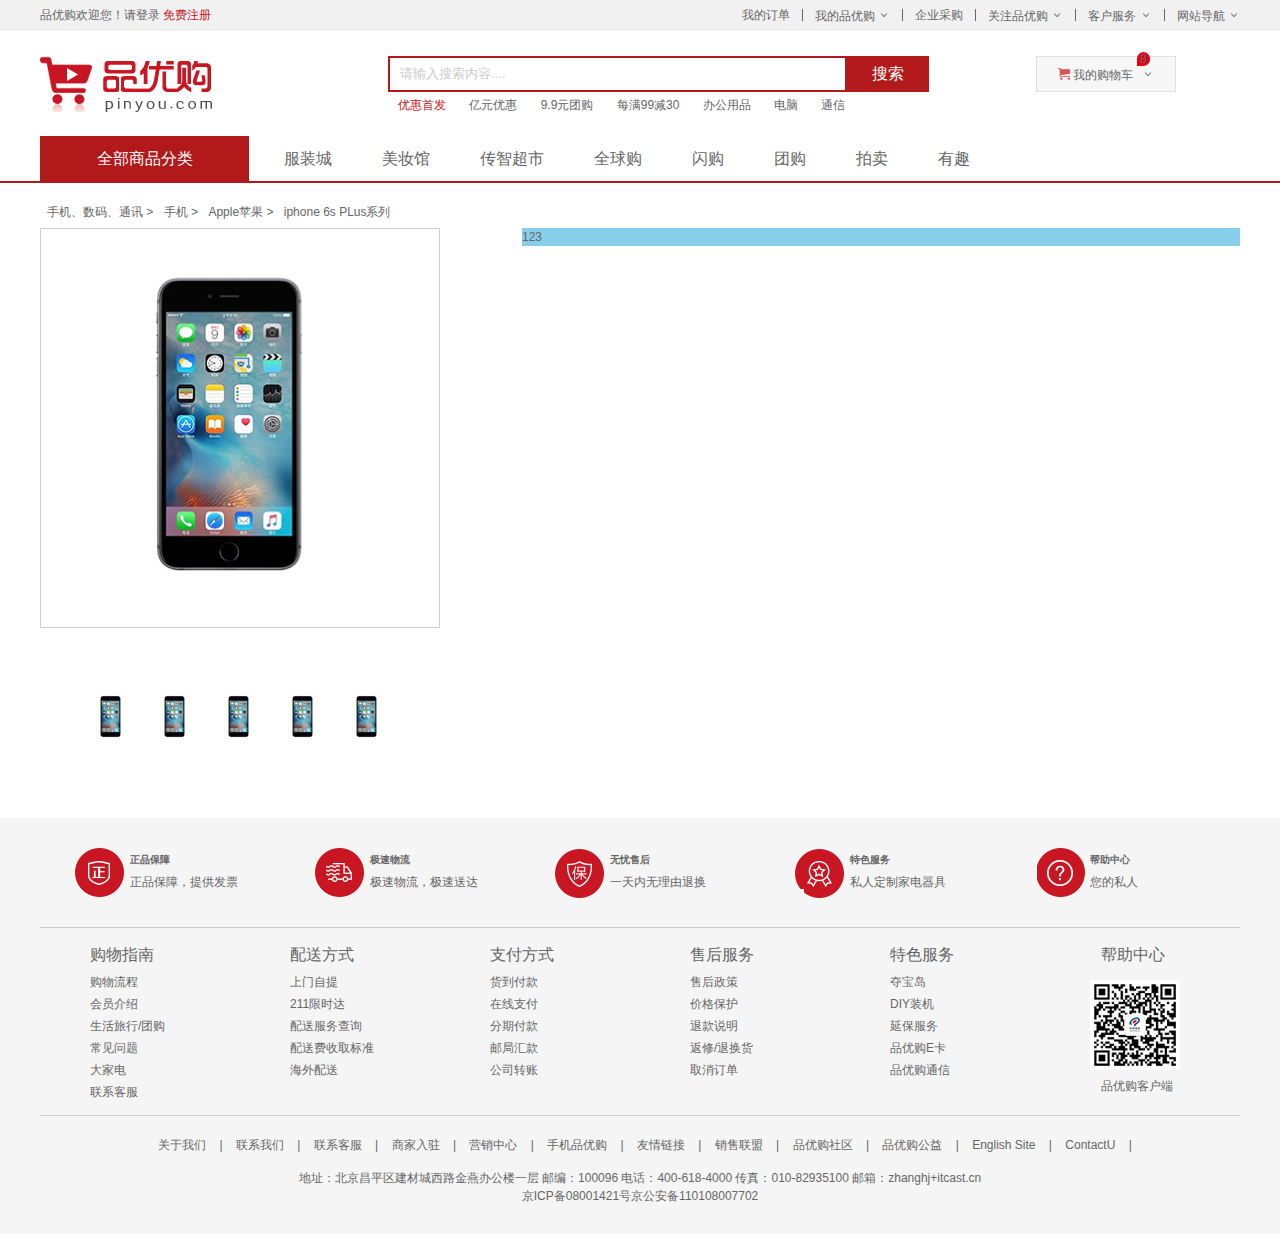
==== detail.html @ 07df3345 "detail/css" ====
<!DOCTYPE html>
<html lang="en">

<head>
    <meta charset="UTF-8">
    <title>手机详情页-综合网购首选-正品低价、品质保障、配送及时、轻松购物！</title>
    <meta name="description"
        content="品优购JD.COM-专业的综合的购物商城，销售家电、数码通讯、电脑、家电百货、服装服饰、母婴、图书、食品等数万个品牌优质商品、便捷、诚心的服务，为您提供预约的网上购物体验！" />
    <meta name="Keywords" content="网上购物,网上商城,收集,笔记本,手机,MP3,CD,VCD,DV,相机,数码,配件,手表,存储卡,品优购" />
    <!-- 引入icon的图标 -->
    <link rel="shortcut icon" href="favicon.ico" type="image/x-icon">
    <!-- 初始化文件 -->
    <link rel="stylesheet" href="css/base.css">
    <!-- 公共样式文件 -->
    <link rel="stylesheet" href="css/common.css">
    <!-- Mobile detail css -->
    <link rel="stylesheet" href="css/detail.css">
</head>

<body>
    <!-- 顶部快捷导航shortcut -->
    <div class="shortcut">
        <div class="w">
            <div class="fl">
                <ul>
                    <li>品优购欢迎您！</li>
                    <li><a href="#">请登录</a>
                        <a href="#" class='style-red'>免费注册</a>
                    </li>
                </ul>
            </div>
            <div class="fr">
                <ul>
                    <li><a href="#">我的订单</a></li>
                    <li class="spacer"></li>
                    <li>
                        <a href="#">我的品优购</a>
                        <i class="icomoon"></i>
                    </li>
                    <li class="spacer"></li>
                    <li><a href="#">企业采购</a></li>
                    <li class="spacer"></li>
                    <li>
                        <a href="#">关注品优购</a>
                        <i class="icomoon"></i>
                    </li>
                    <li class="spacer"></li>
                    <li>
                        <a href="#">客户服务</a>
                        <i class="icomoon"></i>
                    </li>
                    <li class="spacer"></li>
                    <li>
                        <a href="#">网站导航</a>
                        <i class="icomoon"></i>
                    </li>
                </ul>
            </div>
        </div>
    </div>
    <!-- 顶部快捷导航end -->

    <!-- header制作 -->
    <div class='header w'>
        <!-- logo -->
        <div class="logo">
            <h1>
                <a href="index.html" title="品优购">品优购</a>
            </h1>
        </div>
        <!-- Search -->
        <div class="search">
            <input type="text" class="text" value="请输入搜索内容....">
            <button class="btn">搜索</button>
        </div>
        <!-- hotWords -->
        <div class="hotWords">
            <a href="#" class="style-red">优惠首发</a>
            <a href="#">亿元优惠</a>
            <a href="#">9.9元团购</a>
            <a href="#">每满99减30</a>
            <a href="#">办公用品</a>
            <a href="#">电脑</a>
            <a href="#">通信</a>
        </div>
        <!-- shopCar -->
        <div class="shopCar">
            <i class="car"></i> 我的购物车 <i class="arrow"></i>
            <i class="count">8</i>
        </div>
    </div>
    <!-- header结束 -->

    <!-- nav start -->
    <div class="nav">
        <div class="w">
            <div class="dropdown fl">
                <div class="dt">全部商品分类</div>

            </div>
            <!-- 右侧导航栏 -->
            <div class="navitems fl">
                <ul>
                    <li><a href="#">服装城</a></li>
                    <li><a href="#">美妆馆</a></li>
                    <li><a href="#">传智超市</a></li>
                    <li><a href="#">全球购</a></li>
                    <li><a href="#">闪购</a></li>
                    <li><a href="#">团购</a></li>
                    <li><a href="#">拍卖</a></li>
                    <li><a href="#">有趣</a></li>
                </ul>
            </div>
            <!-- 右侧导航栏end -->
        </div>
    </div>
    <!-- nav end -->

    <!-- Mobile detail start -->
    <div class="detail_container w">
        <!-- 面包屑导航 -->
        <div class="crumb_wrap">
            <a href="#">手机、数码、通讯</a>
            > <a href="#">手机</a>
            > <a href="#">Apple苹果</a>
            > <a href="#">iphone 6s PLus系列</a>
        </div>
        <!-- 产品介绍模块 -->
        <div class="product_intro clearfix">
            <!-- 产品预览区域 -->
            <div class="preview_wrap fl">
                <div class="preview_img">
                    <img src="upload/preview.png" alt="">
                </div>
                <div class="preview_list">
                    <ul class="list_item">
                        <li><img src="upload/pre.png" alt=""></li>
                        <li><img src="upload/pre.png" alt=""></li>
                        <li><img src="upload/pre.png" alt=""></li>
                        <li><img src="upload/pre.png" alt=""></li>
                        <li><img src="upload/pre.png" alt=""></li>
                    </ul>
                </div>
            </div>
            <!-- 产品详细信息 -->
            <div class="itemInfo_wrap fr">123</div>
        </div>
    </div>
    <!-- Mobile detail end -->

    <!-- footer start -->
    <div class="footer">
        <div class="w">
            <!-- mod_service -->
            <div class="mod_service">
                <ul>
                    <li class="cebianshuxian">
                        <i class="mod-service-icon mod_service_zheng"></i>
                        <div class="mod_service_tit">
                            <h5>正品保障</h5>
                            <p>正品保障，提供发票</p>
                        </div>
                    </li>
                    <li>
                        <i class="mod-service-icon mod_service_kuai"></i>
                        <div class="mod_service_tit">
                            <h5>极速物流</h5>
                            <p>极速物流，极速送达</p>
                        </div>
                    </li>
                    <li>
                        <i class="mod-service-icon mod_service_wu"></i>
                        <div class="mod_service_tit">
                            <h5>无忧售后</h5>
                            <p>一天内无理由退换</p>
                        </div>
                    </li>
                    <li>
                        <i class="mod-service-icon mod_service_te"></i>
                        <div class="mod_service_tit">
                            <h5>特色服务</h5>
                            <p>私人定制家电器具</p>
                        </div>
                    </li>
                    <li>
                        <i class="mod-service-icon mod_service_bang"></i>
                        <div class="mod_service_tit">
                            <h5>帮助中心</h5>
                            <p>您的私人</p>
                        </div>
                    </li>
                </ul>
            </div>
            <!-- mod_service end -->

            <!-- mod-help -->
            <div class="mod-help">
                <dl class="mod-help-item">
                    <dt>购物指南</dt>
                    <dd><a href="#">购物流程</a></dd>
                    <dd><a href="#">会员介绍</a></dd>
                    <dd><a href="#">生活旅行/团购</a></dd>
                    <dd><a href="#">常见问题</a></dd>
                    <dd><a href="#">大家电</a></dd>
                    <dd><a href="#">联系客服</a></dd>
                </dl>
                <dl class="mod-help-item">
                    <dt>配送方式</dt>
                    <dd><a href="#">上门自提</a></dd>
                    <dd><a href="#">211限时达</a></dd>
                    <dd><a href="#">配送服务查询</a></dd>
                    <dd><a href="#">配送费收取标准</a></dd>
                    <dd><a href="#">海外配送</a></dd>
                </dl>
                <dl class="mod-help-item">
                    <dt>支付方式</dt>
                    <dd><a href="#">货到付款</a></dd>
                    <dd><a href="#">在线支付</a></dd>
                    <dd><a href="#">分期付款</a></dd>
                    <dd><a href="#">邮局汇款</a></dd>
                    <dd><a href="#">公司转账</a></dd>
                </dl>
                <dl class="mod-help-item">
                    <dt>售后服务</dt>
                    <dd><a href="#">售后政策</a></dd>
                    <dd><a href="#">价格保护</a></dd>
                    <dd><a href="#">退款说明</a></dd>
                    <dd><a href="#">返修/退换货</a></dd>
                    <dd><a href="#">取消订单</a></dd>
                </dl>
                <dl class="mod-help-item">
                    <dt>特色服务</dt>
                    <dd><a href="#">夺宝岛</a></dd>
                    <dd><a href="#">DIY装机</a></dd>
                    <dd><a href="#">延保服务</a></dd>
                    <dd><a href="#">品优购E卡</a></dd>
                    <dd><a href="#">品优购通信</a></dd>
                </dl>
                <dl class="mod-help-item mod_help_app">
                    <dt>帮助中心</dt>
                    <dd>
                        <img src="./img/QR code.jfif" alt="">
                        <p>品优购客户端</p>
                    </dd>
                </dl>
            </div>
            <!-- mod-help end -->

            <!-- mod_copyright -->
            <div class="mod_copyright">
                <p class="mod_copyright_links">
                    <a href="#">关于我们</a> |
                    <a href="#">联系我们</a> |
                    <a href="#">联系客服</a> |
                    <a href="#">商家入驻</a> |
                    <a href="#">营销中心</a> |
                    <a href="#">手机品优购</a> |
                    <a href="#">友情链接</a> |
                    <a href="#">销售联盟</a> |
                    <a href="#">品优购社区</a> |
                    <a href="#">品优购公益</a> |
                    <a href="#">English Site</a> |
                    <a href="#">ContactU</a> |
                </p>
                <p class="mod_copyright_info">
                    地址：北京昌平区建材城西路金燕办公楼一层
                    邮编：100096 电话：400-618-4000 传真：010-82935100
                    邮箱：zhanghj+itcast.cn<br>
                    京ICP备08001421号京公安备110108007702
                </p>
            </div>
            <!-- mod_copyright end -->
        </div>
    </div>
    <!-- footer end -->
</body>

</html>
---- css/base.css ----
* {
    margin: 0;
    padding: 0;
}

em,
i {
    font-style: normal;
}

li {
    list-style: none;
}

/* 图片没有边框
，去掉图片底侧的空白缝隙 */
img {
    border: 0;
    vertical-align: middle;
}

/* 让 button 变成小手 */
button {
    cursor: pointer;
}

a {
    color: #666;
    text-decoration: none;
}

a:hover {
    color: #e33333;
}

button,
input {
    font-family: 'Microsoft YaHei', 'Heiti SC', tahoma, arial, 'Hiragino Sans GB',
        \\5B8B\4F53, sans-serif;
    outline: none;
}

body {
    background-color: #fff;
    font: 12px/1.5 'Microsoft YaHei', 'Heiti SC', tahoma, arial, 'Hiragino Sans GB',
        \\5B8B\4F53, sans-serif;
    color: #666;
}

.hide,
.none {
    display: none;
}

.clearfix::after {
    visibility: hidden;
    clear: both;
    display: block;
    content: ".";
    height: 0;
}

.clearfix {
    *zoom: 1;
}
---- css/common.css ----
/* 公共样式 */
.fl {
  float: left;
}

.fr {
  float: right;
}

/* 字体图标声明 */
@font-face {
  font-family: "icomoon";
  src: url("../fonts/icomoon.eot?3a2xdr");
  src: url("../fonts/icomoon.eot?3a2xdr#iefix") format("embedded-opentype"),
    url("../fonts/icomoon.ttf?3a2xdr") format("truetype"),
    url("../fonts/icomoon.woff?3a2xdr") format("woff"),
    url("../fonts/icomoon.svg?3a2xdr#icomoon") format("svg");
  font-weight: normal;
  font-style: normal;
}

/* 字体图标声明 i*/

.icomoon {
  font-family: "icomoon";
  font-size: 12px;
}

/* 版心 */
.w {
  width: 1200px;
  margin: 0 auto;
}

/* 红色字体颜色 */
.style-red {
  color: #c81623;
}

/* 顶部导航栏shortcut右浮动li */
.spacer {
  width: 1px;
  height: 12px;
  background-color: #666;
  margin: 9px 12px 0;
}

/* 顶部快捷导航 */
.shortcut {
  height: 31px;
  background-color: #f1f1f1;
  line-height: 31px;
}

/* 顶部导航栏 li 左浮动 */
.shortcut li {
  float: left;
}

/* header区域  */
.header {
  position: relative;
  height: 105px;
  /* background-color: pink; */
}

/* logo */
.logo {
  position: absolute;
  top: 25px;
  left: 0;
  width: 175px;
  height: 56px;
  /* background-color: purple; */
}

.logo a {
  display: block;
  width: 175px;
  height: 56px;
  background: url(../img/logo.png) no-repeat;
  /* text-indent: -999px;
  overflow: hidden; */
  font-size: 0;
}

/* 搜索栏 */
.search {
  position: absolute;
  top: 25px;
  left: 348px;
}

/* 搜索框 */
.text {
  float: left;
  width: 445px;
  height: 32px;
  border: 2px solid #b1191a;
  padding-left: 10px;
  color: #ccc;
}

/* 搜索按钮 */
.btn {
  float: left;
  width: 82px;
  height: 36px;
  background-color: #b1191a;
  border: 0;
  font-size: 16px;
  color: #fff;
}

.hotWords {
  position: absolute;
  top: 65px;
  left: 348px;
}

.hotWords a {
  margin: 0 10px;
}

.shopCar {
  position: absolute;
  top: 25px;
  right: 64px;
  width: 138px;
  height: 34px;
  border: 1px solid #dfdfdf;
  background-color: #f7f7f7;
  line-height: 34px;
  text-align: center;
}

.car {
  font-family: "icomoon";
  color: #da5555;
}

.arrow {
  font-family: "icomoon";
  margin-left: 5px;
}

.count {
  position: absolute;
  top: -5px;
  /* 左侧对齐才往右显示 */
  left: 100px;
  background-color: #e60012;
  height: 14px;
  padding: 0 3px;
  line-height: 14px;
  border-radius: 7px 7px 7px 0;
}

/* nav start */
.nav {
  height: 45px;
  border-bottom: 2px solid #b1191a;
}

.dropdown {
  width: 209px;
  height: 45px;
  background-color: pink;
}

.dropdown .dt {
  height: 100%;
  background-color: #b1191a;
  font-size: 16px;
  color: #fff;
  text-align: center;
  line-height: 45px;
}

.dropdown .dd {
  height: 465px;
  background-color: #c81623;
  margin-top: 2px;
}

.menu_item {
  height: 31px;
  line-height: 31px;
  margin-left: 1px;
  padding: 0 8px;
  transition: all 0.2s ease-in-out;
}

.menu_item:hover {
  padding-left: 20px;
}


.menu_item:hover {
  background-color: #fff;
}

.menu_item:hover a {
  color: #c81623;
}

.menu_item a {
  font-size: 12px;
  color: #fff;
}

.menu_item i {
  font-family: "icomoon";
  font-size: 18px;
  color: #fff;
  float: right;
}

.navitems li {
  float: left;
}

.navitems {
  margin-left: 10px;
}

.navitems li a {
  display: block;
  height: 45px;
  padding: 0 25px;
  line-height: 45px;
  font-size: 16px;
}

/* footer 部分 */
.footer {
  height: 386px;
  background-color: #f5f5f5;
  padding-top: 30px;
}

.mod_service {
  height: 79px;
  border-bottom: 1px solid #ccc;
}

.mod_service li {
  float: left;
  width: 240px;
  height: 79px;
}

.mod-service-icon {
  float: left;
  height: 50px;
  width: 50px;
  margin-left: 35px;
  background: url(../img/footer.png) no-repeat;
}

.mod_service_tit {
  float: left;
  margin-left: 5px;
}

.mod_service_tit h5 {
  margin: 5px 0;
}

.mod_service_zheng {
  /* 浮动的盒子 可以直接给大小 不需要转换 */
  background-position: -253px -3px;
}

.mod_service_kuai {
  background-position: -255px -54px;
}

.mod_service_wu {
  background-position: -257px -105px;
}

.mod_service_te {
  background-position: -258px -156px;
}

.mod_service_bang {
  background-position: -256px -209px;
}

.mod-help {
  height: 187px;
  border-bottom: 1px solid #ccc;
}

.mod-help-item {
  float: left;
  width: 150px;
  padding: 15px 0 0 50px;
}

.mod-help-item dt {
  height: 30px;
  font-size: 16px;
}

.mod-help-item dd {
  height: 22px;
}

.mod_help_app dt,
.mod_help_app p {
  padding-left: 11px;
}

.mod_help_app img {
  margin: 7px 0;
}

.mod_copyright {
  text-align: center;
}

.mod_copyright_links {
  margin: 20px 0 15px 0;
}

.mod_copyright a {
  /* display: block; */
  margin: 0 10px;
}
---- css/detail.css ----
/* Mobile detail start  */
.detail_container {
    margin-top: 20px;
}

.crumb_wrap {
    height: 25px;
}

.crumb_wrap a {
    margin-left: 7px;
}

.preview_wrap {
    width: 400px;
    height: 590px;
}

.preview_img {
    height: 398px;
    border: 1px solid #ccc;
}

.preview_list {
    margin-top: 60px;
    height: 60px;
    /* background-color: skyblue; */
}

.list_item {
    width: 320px;
    height: 60px;
    margin: 0 auto;
}

.list_item li {
    width: 56px;
    height: 56px;
    border: 1px solid transparent;
    float: left;
    margin: 0 3px;
}

.list_item li:hover {
    border-color: #c81623;
}

.itemInfo_wrap {
    width: 718px;
    background-color: skyblue;
}
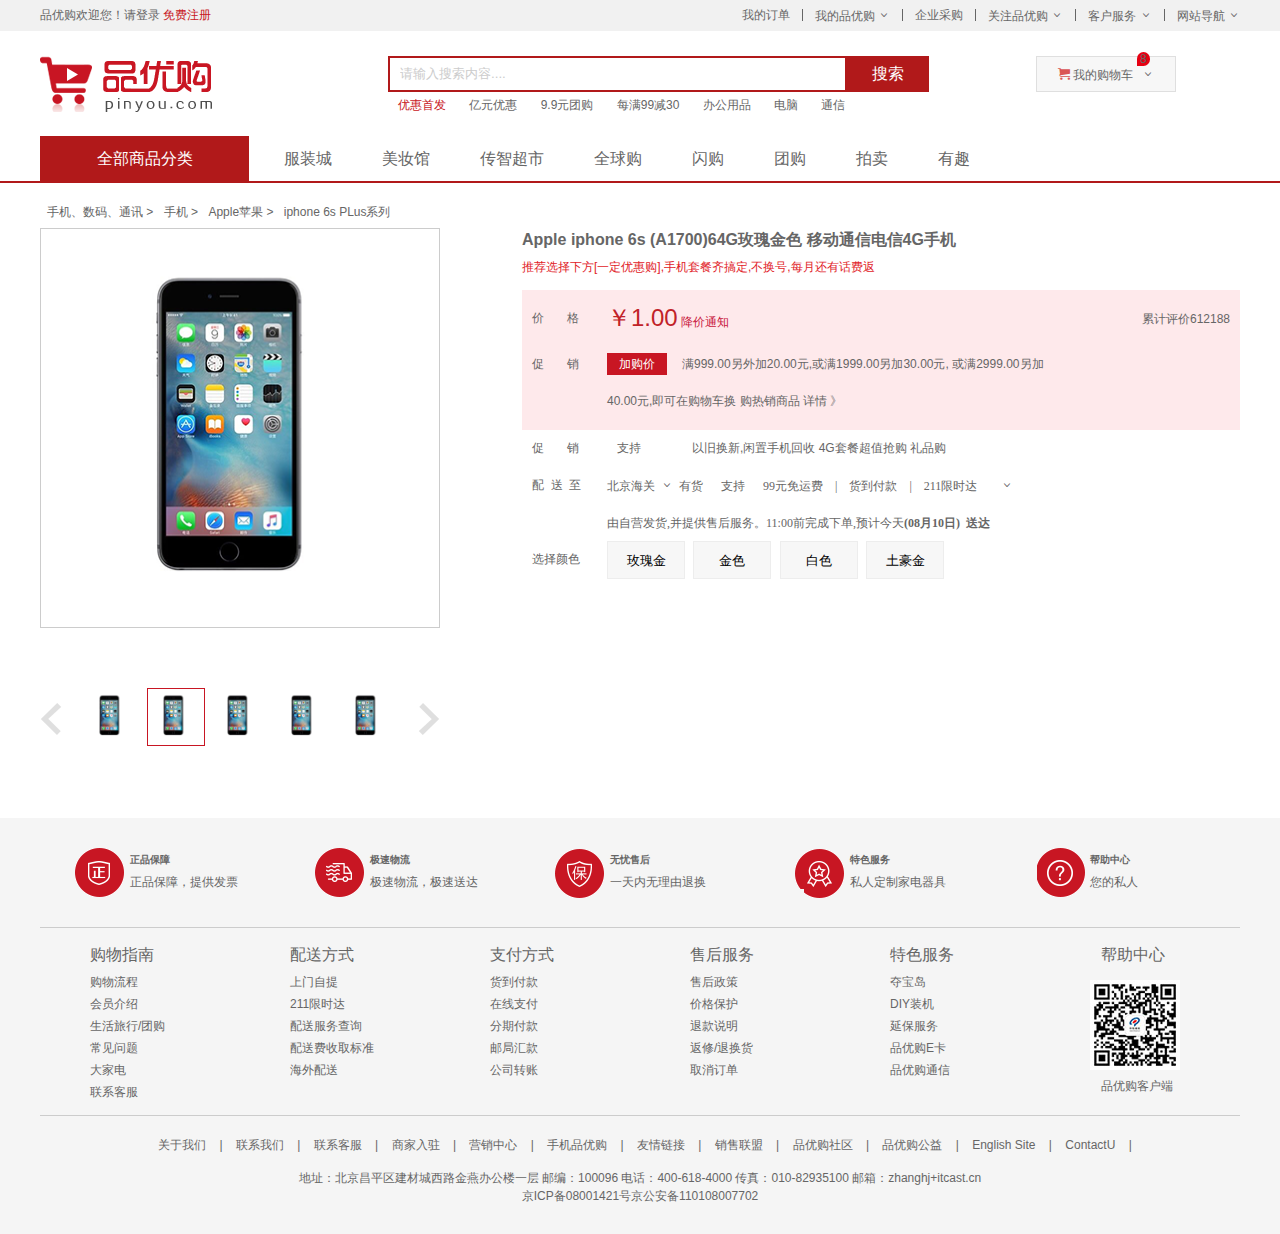
==== commit 39cf6fe1: "第一次加js代码" ====
--- a/detail.html
+++ b/detail.html
@@ -133,9 +133,11 @@
                     <img src="upload/preview.png" alt="">
                 </div>
                 <div class="preview_list">
+                    <a href="#" class="arrow_prev"><img src="upload/disabled-prev.png" alt=""></a>
+                    <a href="#" class="arrow_next"><img src="upload/disabled-next.png" alt=""></a>
                     <ul class="list_item">
                         <li><img src="upload/pre.png" alt=""></li>
-                        <li><img src="upload/pre.png" alt=""></li>
+                        <li class="current"><img src="upload/pre.png" alt=""></li>
                         <li><img src="upload/pre.png" alt=""></li>
                         <li><img src="upload/pre.png" alt=""></li>
                         <li><img src="upload/pre.png" alt=""></li>
@@ -143,7 +145,58 @@
                 </div>
             </div>
             <!-- 产品详细信息 -->
-            <div class="itemInfo_wrap fr">123</div>
+            <div class="itemInfo_wrap fr">
+                <div class="sku_name">
+                    Apple iphone 6s (A1700)64G玫瑰金色 移动通信电信4G手机
+                </div>
+                <div class="news">推荐选择下方[一定优惠购],手机套餐齐搞定,不换号,每月还有话费返</div>
+                <div class="summary">
+                    <dl class="summary_price">
+                        <dt>价&nbsp;&nbsp;&nbsp;&nbsp;&nbsp;&nbsp;&nbsp;格</dt>
+                        <dd>
+                            <i class="price">￥1.00</i>
+                            <a href="#">降价通知</a>
+                            <div class="remark">
+                                累计评价612188
+                            </div>
+                        </dd>
+                    </dl>
+                    <dl class="summary_promotion">
+                        <dt>促&nbsp;&nbsp;&nbsp;&nbsp;&nbsp;&nbsp;&nbsp;销</dt>
+                        <dd>
+                            <em>加购价</em>满999.00另外加20.00元,或满1999.00另加30.00元, 或满2999.00另加40.00元,即可在购物车换 购热销商品 详情 》
+                        </dd>
+                    </dl>
+                    <dl class="summary_support">
+                        <dt>促&nbsp;&nbsp;&nbsp;&nbsp;&nbsp;&nbsp;&nbsp;销</dt>
+                        <dt>支持</dt>
+                        <dd>
+                            以旧换新,闲置手机回收 4G套餐超值抢购 礼品购
+                        </dd>
+                    </dl>
+                    <dl class="summary_distribution">
+                        <dt>配&nbsp; 送&nbsp; 至</dt>
+                        <dd>
+                            北京海关  有货&nbsp;&nbsp; 支持&nbsp;&nbsp; 99元免运费&nbsp; |&nbsp; 货到付款 &nbsp;|
+                            &nbsp;211限时达&nbsp;&nbsp;&nbsp; 
+                            由自营发货,并提供售后服务。11:00前完成下单,预计今天<strong>(08月10日) 送达</strong>
+                        </dd>
+                    </dl>
+                    <dl class="choose_color">
+                        <dt>选择颜色</dt>
+                        <dd>
+                            <!-- <a name="xuanze" href="javascript:;" class="current">玫瑰金</a>
+                            <a name="xuanze" href="javascript:;">金色</a>
+                            <a name="xuanze" href="javascript:;">白色</a>
+                            <a name="xuanze" href="javascript:;">土豪色</a> -->
+                            <button class="xuanze">玫瑰金</button>
+                            <button class="xuanze">金色</button>
+                            <button class="xuanze">白色</button>
+                            <button class="xuanze">土豪金</button>
+                        </dd>
+                    </dl>
+                </div>
+            </div>
         </div>
     </div>
     <!-- Mobile detail end -->
@@ -273,6 +326,28 @@
         </div>
     </div>
     <!-- footer end -->
+
+    <script>
+        let btn = document.querySelectorAll("button");
+        let arr = [...btn];
+        let del = arr.slice(1, 5);
+        button(del);
+
+        function button(item) {
+            for (let i = 0; i < item.length; i++) {
+                item[i].index = i;
+                item[i].onclick = function () {
+                    for (let i = 0; i < item.length; i++) {
+                        if (this === item[i]) {
+                            this.style.background = "skyblue";
+                        } else {
+                            item[i].style.background = '';
+                        }
+                    }
+                }
+            }
+        }
+    </script>
 </body>
 
 </html>--- a/css/detail.css
+++ b/css/detail.css
@@ -22,6 +22,7 @@
 }
 
 .preview_list {
+    position: relative;
     margin-top: 60px;
     height: 60px;
     /* background-color: skyblue; */
@@ -41,11 +42,123 @@
     margin: 0 3px;
 }
 
+.list_item li.current {
+    border-color: #c81623;
+}
+
 .list_item li:hover {
     border-color: #c81623;
 }
 
 .itemInfo_wrap {
     width: 718px;
-    background-color: skyblue;
+}
+
+.arrow_prev,
+.arrow_next {
+    position: absolute;
+    top: 15px;
+    width: 22px;
+    height: 32px;
+}
+
+.arrow_prev {
+    left: 0;
+}
+
+.arrow_next {
+    right: 0;
+}
+
+.sku_name {
+    height: 30px;
+    font-size: 16px;
+    font-weight: 700;
+}
+
+.news {
+    height: 32px;
+    color: #e12228;
+}
+
+.summary dl {
+    overflow: hidden;
+}
+
+.summary dd,
+.summary dt {
+    float: left;
+}
+
+.summary dt {
+    width: 75px;
+    padding-left: 10px;
+    line-height: 36px;
+}
+
+.summary_promotion,
+.summary_price {
+    position: relative;
+    padding: 10px 0;
+    background-color: #fee9eb;
+}
+
+.summary_price a {
+    color: #c8163c;
+}
+
+.price {
+    font-size: 24px;
+    color: #c12228;
+}
+
+.remark {
+    position: absolute;
+    right: 10px;
+    top: 20px;
+}
+
+.summary_promotion dd {
+    width: 450px;
+    line-height: 37px;
+}
+
+.summary_promotion {
+    padding-top: 0;
+}
+
+.summary_promotion em {
+    display: inline-block;
+    height: 22px;
+    width: 60px;
+    background-color: #c81623;
+    color: #fff;
+    line-height: 22px;
+    text-align: center;
+    margin-right: 15px;
+}
+
+.summary_support dd {
+    line-height: 37px;
+}
+
+.summary_distribution dd {
+    font-family: "icomoon";
+    width: 415px;
+    line-height: 37px;
+}
+
+.choose_color button {
+    /* display: inline-block; */
+    width: 78px;
+    height: 38px;
+    background-color: #f7f7f7;
+    border: 1px solid #ededed;
+    /* text-align: center; */
+    line-height: 38px;
+    margin-right: 5px;
+}
+
+.choose_color a:hover {
+    border-color: red;
 }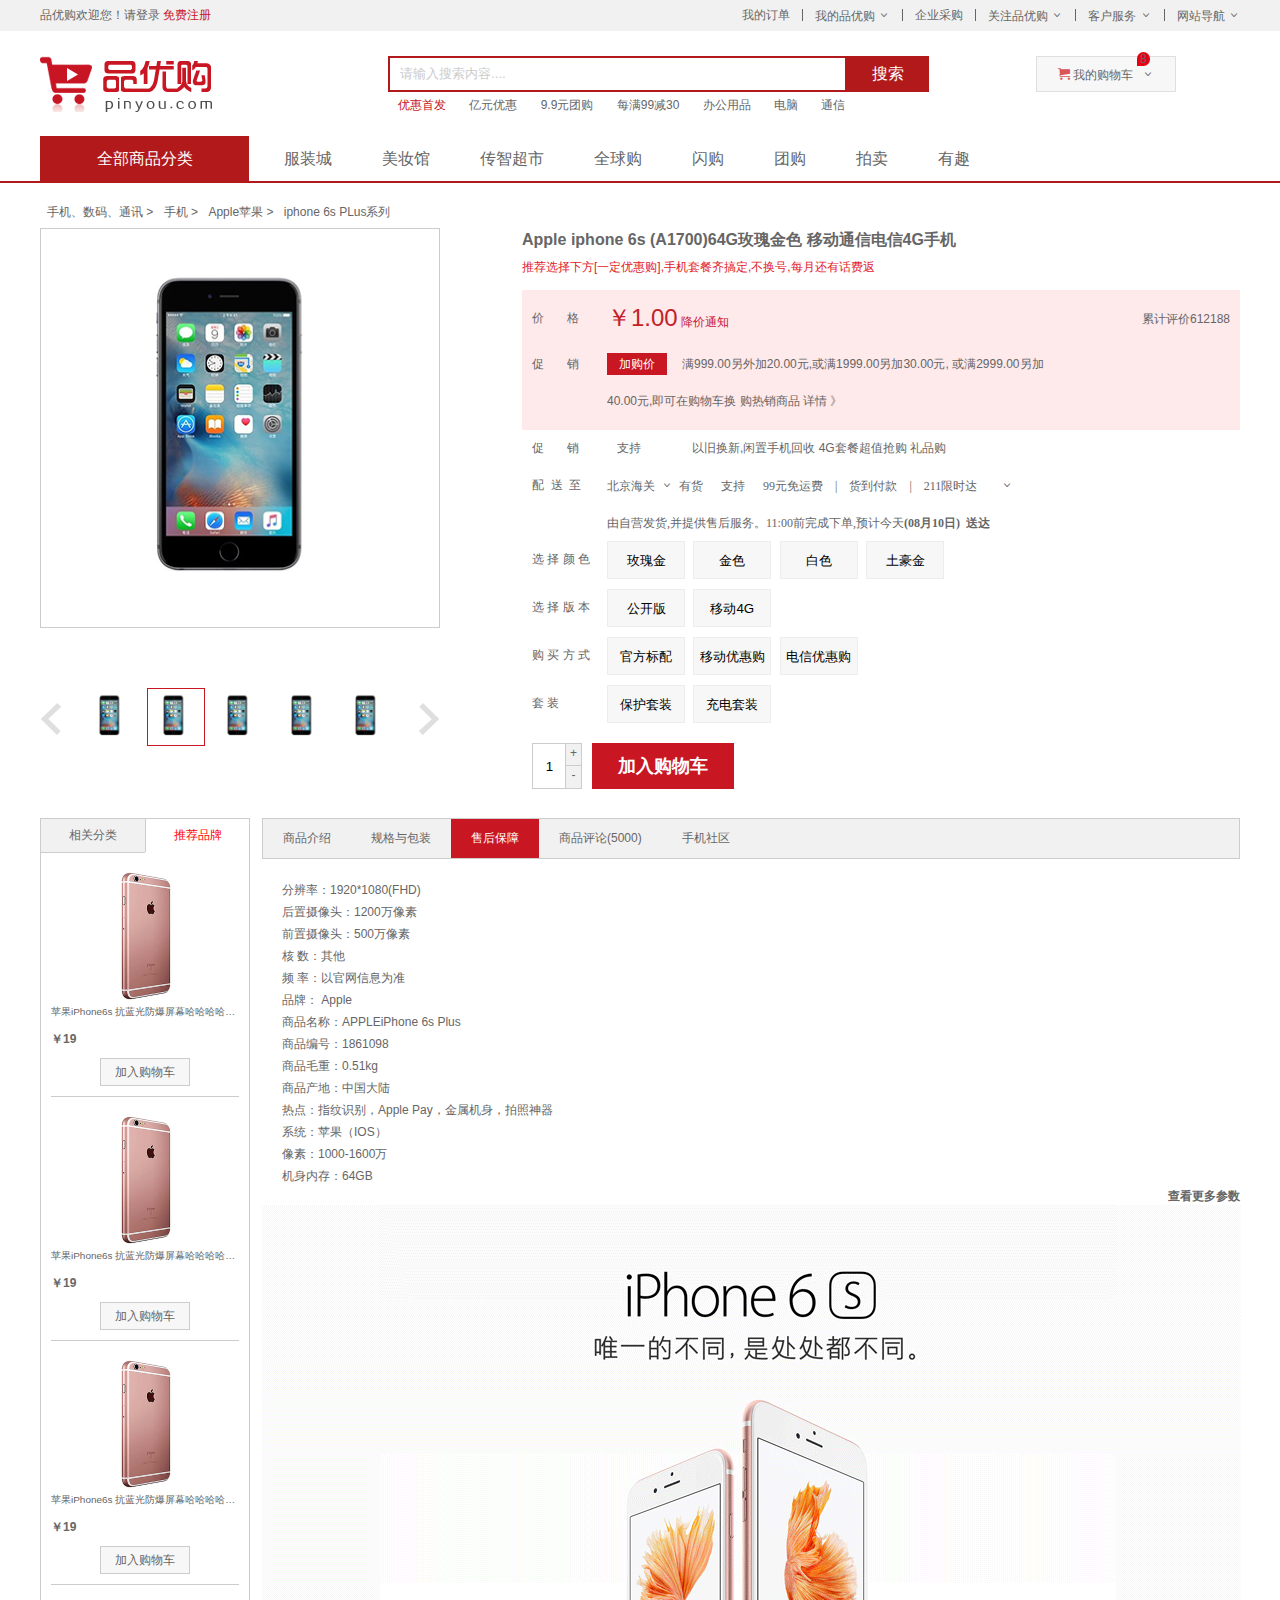
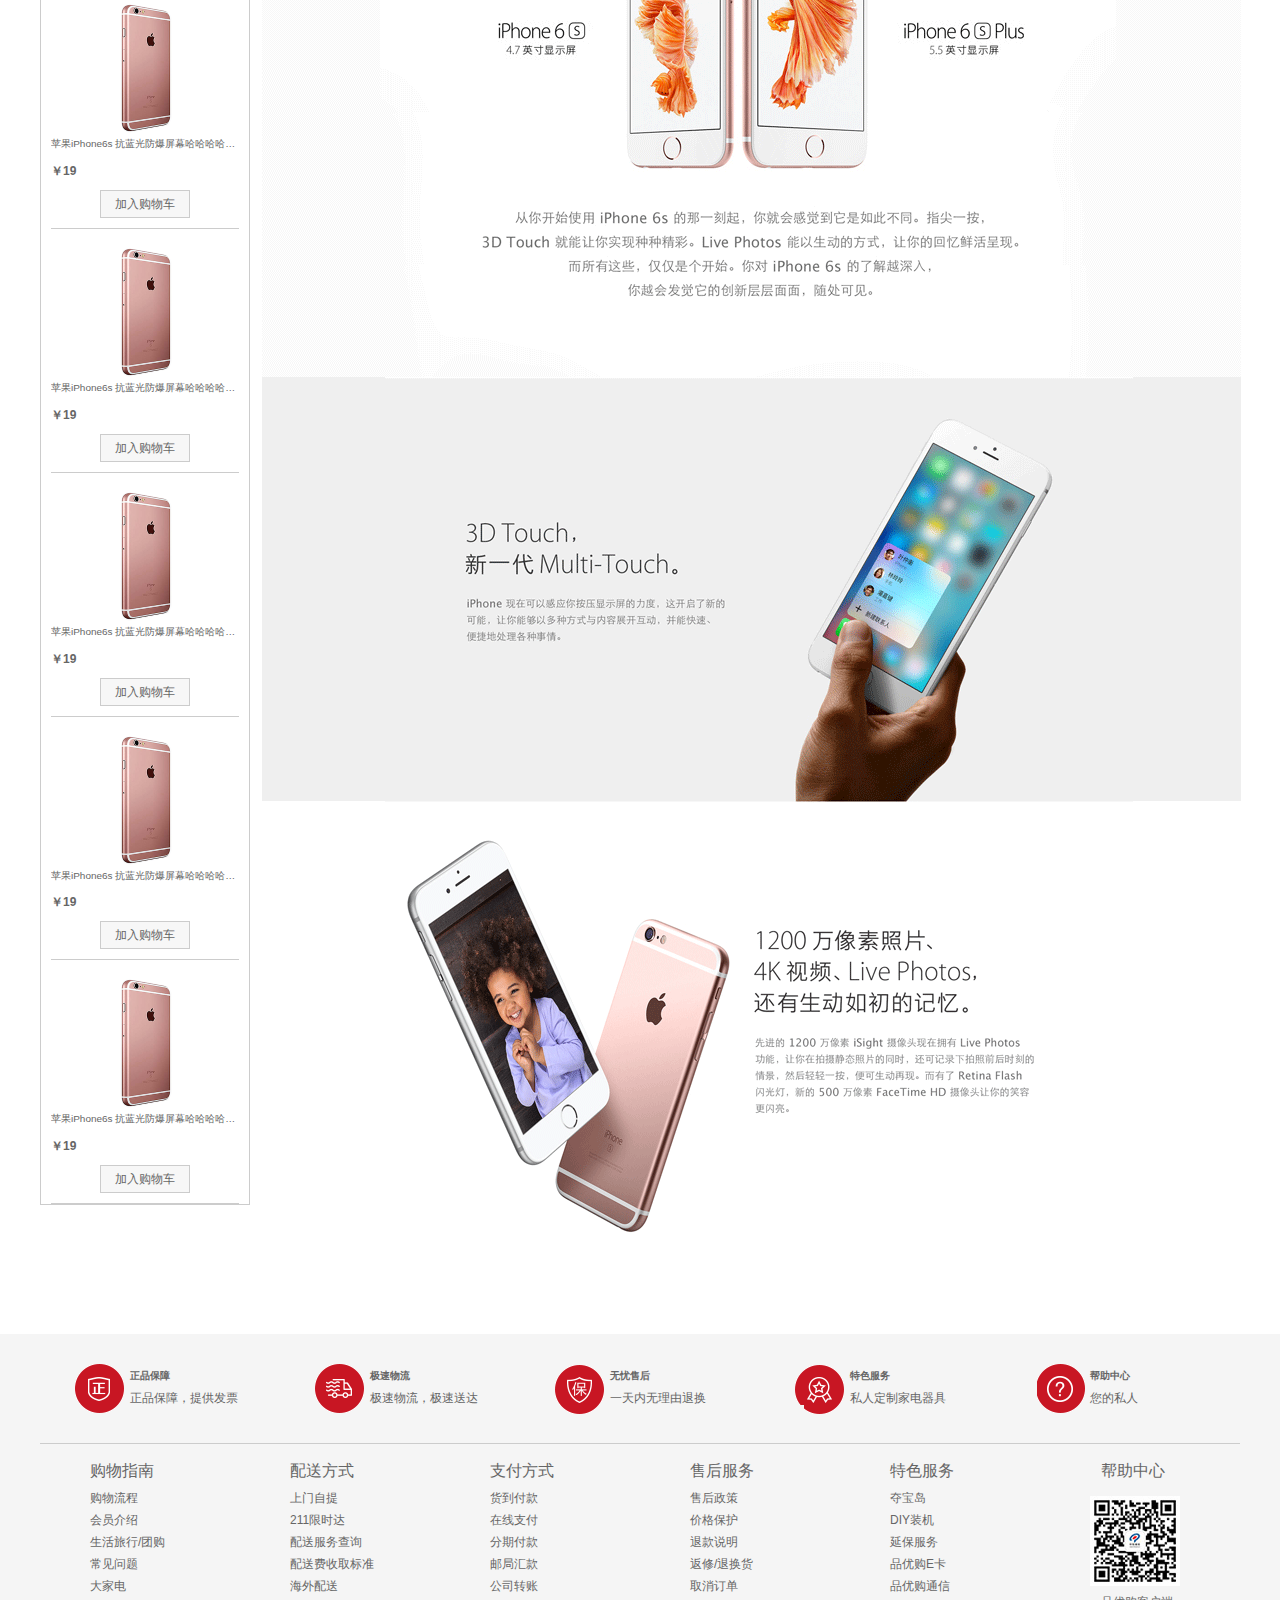
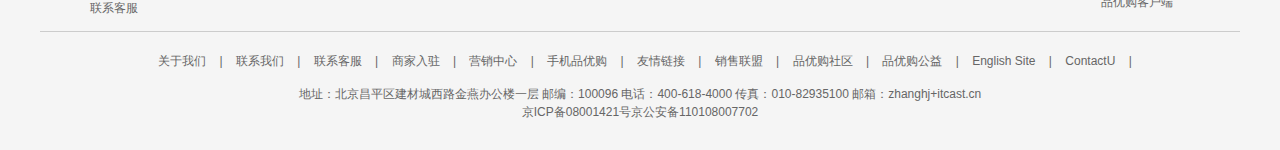
==== commit c71fb15f: "commit 2020/02/05" ====
--- a/detail.html
+++ b/detail.html
@@ -15,6 +15,7 @@
     <link rel="stylesheet" href="css/common.css">
     <!-- Mobile detail css -->
     <link rel="stylesheet" href="css/detail.css">
+    <!-- choose button js-->
 </head>
 
 <body>
@@ -183,18 +184,162 @@
                         </dd>
                     </dl>
                     <dl class="choose_color">
-                        <dt>选择颜色</dt>
-                        <dd>
-                            <!-- <a name="xuanze" href="javascript:;" class="current">玫瑰金</a>
-                            <a name="xuanze" href="javascript:;">金色</a>
-                            <a name="xuanze" href="javascript:;">白色</a>
-                            <a name="xuanze" href="javascript:;">土豪色</a> -->
-                            <button class="xuanze">玫瑰金</button>
-                            <button class="xuanze">金色</button>
-                            <button class="xuanze">白色</button>
-                            <button class="xuanze">土豪金</button>
-                        </dd>
-                    </dl>
+                        <dt>选 择 颜 色</dt>
+                        <dd>
+                            <button>玫瑰金</button>
+                            <button>金色</button>
+                            <button>白色</button>
+                            <button>土豪金</button>
+                        </dd>
+                    </dl>
+                    <dl class="choose_version">
+                        <dt>选 择 版 本</dt>
+                        <dd>
+                            <button>公开版</button>
+                            <button>移动4G</button>
+                        </dd>
+                    </dl>
+                    <dl class="choose_type">
+                        <dt>购 买 方 式</dt>
+                        <dd>
+                            <button>官方标配</button>
+                            <button>移动优惠购</button>
+                            <button>电信优惠购</button>
+                        </dd>
+                    </dl>
+                    <dl class="choose_suit">
+                        <dt>套 装</dt>
+                        <dd>
+                            <button>保护套装</button>
+                            <button>充电套装</button>
+                        </dd>
+                    </dl>
+                    <div class="choose_button">
+                        <div class="choose_amount">
+                            <input type="text" value="1">
+                            <a href="javascript:;" class="plus">+</a>
+                            <a href="javascript:;" class="subtract">-</a>
+                        </div>
+                        <a href="#" class="choose_car">加入购物车</a>
+                    </div>
+                </div>
+            </div>
+        </div>
+
+
+        <!-- 产品细节模块 product_detail -->
+        <div class="product_detail clearfix">
+            <div class="aside fl">
+                <div class="tab_list">
+                    <ul>
+                        <li class="tab_first">相关分类</li>
+                        <li class="tab_second current">推荐品牌</li>
+                    </ul>
+                </div>
+                <div class="tab_con">
+                    <ul>
+                        <li>
+                            <img src="upload/li_img.png" alt="">
+                            <h5>苹果iPhone6s 抗蓝光防爆屏幕哈哈哈哈哈这个</h5>
+                            <div class="aside_price">
+                                ￥19
+                            </div>
+                            <a href="#" class="add_car">加入购物车</a>
+                        </li>
+                        <li>
+                            <img src="upload/li_img.png" alt="">
+                            <h5>苹果iPhone6s 抗蓝光防爆屏幕哈哈哈哈哈这个</h5>
+                            <div class="aside_price">
+                                ￥19
+                            </div>
+                            <a href="#" class="add_car">加入购物车</a>
+                        </li>
+                        <li>
+                            <img src="upload/li_img.png" alt="">
+                            <h5>苹果iPhone6s 抗蓝光防爆屏幕哈哈哈哈哈这个</h5>
+                            <div class="aside_price">
+                                ￥19
+                            </div>
+                            <a href="#" class="add_car">加入购物车</a>
+                        </li>
+                        <li>
+                            <img src="upload/li_img.png" alt="">
+                            <h5>苹果iPhone6s 抗蓝光防爆屏幕哈哈哈哈哈这个</h5>
+                            <div class="aside_price">
+                                ￥19
+                            </div>
+                            <a href="#" class="add_car">加入购物车</a>
+                        </li>
+                        <li>
+                            <img src="upload/li_img.png" alt="">
+                            <h5>苹果iPhone6s 抗蓝光防爆屏幕哈哈哈哈哈这个</h5>
+                            <div class="aside_price">
+                                ￥19
+                            </div>
+                            <a href="#" class="add_car">加入购物车</a>
+                        </li>
+                        <li>
+                            <img src="upload/li_img.png" alt="">
+                            <h5>苹果iPhone6s 抗蓝光防爆屏幕哈哈哈哈哈这个</h5>
+                            <div class="aside_price">
+                                ￥19
+                            </div>
+                            <a href="#" class="add_car">加入购物车</a>
+                        </li>
+                        <li>
+                            <img src="upload/li_img.png" alt="">
+                            <h5>苹果iPhone6s 抗蓝光防爆屏幕哈哈哈哈哈这个</h5>
+                            <div class="aside_price">
+                                ￥19
+                            </div>
+                            <a href="#" class="add_car">加入购物车</a>
+                        </li>
+                        <li>
+                            <img src="upload/li_img.png" alt="">
+                            <h5>苹果iPhone6s 抗蓝光防爆屏幕哈哈哈哈哈这个</h5>
+                            <div class="aside_price">
+                                ￥19
+                            </div>
+                            <a href="#" class="add_car">加入购物车</a>
+                        </li>
+                    </ul>
+                </div>
+            </div>
+            <div class="detail fr">
+                <div class="detail_tab_list">
+                    <ul>
+                        <li>商品介绍</li>
+                        <li>规格与包装</li>
+                        <li class="current">售后保障</li>
+                        <li>商品评论(5000)</li>
+                        <li>手机社区</li>
+                    </ul>
+                </div>
+                <div class="mobile_in_index">
+                    <div class="item">
+                        <ul class="item_info">
+                            <li>分辨率：1920*1080(FHD)</li>
+                            <li>后置摄像头：1200万像素</li>
+                            <li>前置摄像头：500万像素</li>
+                            <li>核 数：其他</li>
+                            <li>频 率：以官网信息为准</li>
+                            <li>品牌： Apple</li>
+                            <li>商品名称：APPLEiPhone 6s Plus</li>
+                            <li>商品编号：1861098</li>
+                            <li>商品毛重：0.51kg</li>
+                            <li>商品产地：中国大陆</li>
+                            <li>热点：指纹识别，Apple Pay，金属机身，拍照神器</li>
+                            <li>系统：苹果（IOS）</li>
+                            <li>像素：1000-1600万</li>
+                            <li>机身内存：64GB</li>
+                        </ul>
+                        <p>
+                            <a href="#" class="more">查看更多参数</a>
+                        </p>
+                        <img src="upload/intro01.png" alt="">
+                        <img src="upload/intro02.png" alt="">
+                        <img src="upload/intro03.png" alt="">
+                    </div>
                 </div>
             </div>
         </div>
@@ -328,10 +473,24 @@
     <!-- footer end -->
 
     <script>
+        // select Element
         let btn = document.querySelectorAll("button");
-        let arr = [...btn];
-        let del = arr.slice(1, 5);
+        let btnAll = [...btn];
+
+        // select color
+        let del = btnAll.slice(1, 5);
+        // select version
+        let del_one = btnAll.slice(5, 7);
+        // select type
+        let del_three = btnAll.slice(7, 10);
+        //select suit
+        let del_four = btnAll.slice(10, 12);
+        console.log(del_four);
+
         button(del);
+        button(del_one);
+        button(del_three);
+        button(del_four);
 
         function button(item) {
             for (let i = 0; i < item.length; i++) {
--- a/css/detail.css
+++ b/css/detail.css
@@ -161,4 +161,184 @@
 
 .choose_color a:hover {
     border-color: red;
+}
+
+.choose_version,
+.choose_type {
+    margin: 10px 0;
+}
+
+.choose_version button,
+.choose_type button,
+.choose_suit button {
+    width: 78px;
+    height: 38px;
+    background-color: #f7f7f7;
+    border: 1px solid #ededed;
+    line-height: 38px;
+    margin-right: 5px;
+}
+
+.choose_button {
+    margin: 20px 0 0 10px;
+}
+
+.choose_amount {
+    float: left;
+    width: 50px;
+    height: 46px;
+    background-color: skyblue;
+    position: relative;
+}
+
+.choose_amount input {
+    width: 33px;
+    height: 44px;
+    border: 1px solid #cccccc;
+    text-align: center;
+}
+
+.plus,
+.subtract {
+    position: absolute;
+    width: 15px;
+    height: 22px;
+    border: 1px solid #cccccc;
+    background-color: #f1f1f1;
+    text-align: center;
+    right: 0;
+}
+
+.plus {
+    top: 0;
+}
+
+.subtract {
+    bottom: 0;
+    cursor: not-allowed;
+}
+
+.choose_car {
+    margin-left: 10px;
+    float: left;
+    width: 142px;
+    height: 46px;
+    background-color: #c81623;
+    text-align: center;
+    line-height: 46px;
+    font-size: 18px;
+    color: #ffffff;
+    font-weight: 700;
+}
+
+.aside {
+    width: 208px;
+    border: 1px solid #ccc;
+}
+
+.product_detail {
+    margin-bottom: 50px;
+}
+
+.tab_list {
+    height: 34px;
+    overflow: hidden;
+}
+
+.tab_list .current {
+    background-color: #ffffff;
+    border-bottom: 0;
+    color: red;
+}
+
+.tab_list li {
+    float: left;
+    background-color: #f1f1f1;
+    border-bottom: 1px solid #ccc;
+    height: 33px;
+    text-align: center;
+    line-height: 33px;
+}
+
+.tab_first {
+    width: 104px;
+}
+
+.tab_second {
+    border-left: 1px solid #ccc;
+    width: 103px;
+}
+
+.detail {
+    width: 978px;
+    /* border: 1px solid #ccc; */
+}
+
+.tab_con {
+    padding: 0 10px;
+}
+
+.tab_con li {
+    border-bottom: 1px solid #ccc;
+}
+
+.aside_price {
+    font-weight: 700;
+    margin: 10px 0;
+}
+
+.tab_con img {
+    margin-top: 15px;
+}
+
+.tab_con .add_car {
+    display: block;
+    width: 88px;
+    height: 26px;
+    border: 1px solid #ccc;
+    background-color: #f7f7f7;
+    margin: 10px auto;
+    text-align: center;
+    line-height: 26px;
+}
+
+.tab_con li h5 {
+    white-space: nowrap;
+    overflow: hidden;
+    text-overflow: ellipsis;
+    font-weight: normal;
+}
+
+.detail_tab_list {
+    height: 39px;
+    border: 1px solid #ccc;
+    background-color: #f1f1f1;
+}
+
+
+.detail_tab_list li {
+    float: left;
+    height: 39px;
+    line-height: 39px;
+    padding: 0 20px;
+    text-align: center;
+    cursor: pointer;
+}
+
+.detail_tab_list .current {
+    background-color: #c81623;
+    color: #fff;
+}
+
+.item_info {
+    padding: 20px 0 0 20px;
+}
+
+.item_info li {
+    line-height: 22px;
+}
+
+.item .more {
+    float: right;
+    font-weight: 700;
 }